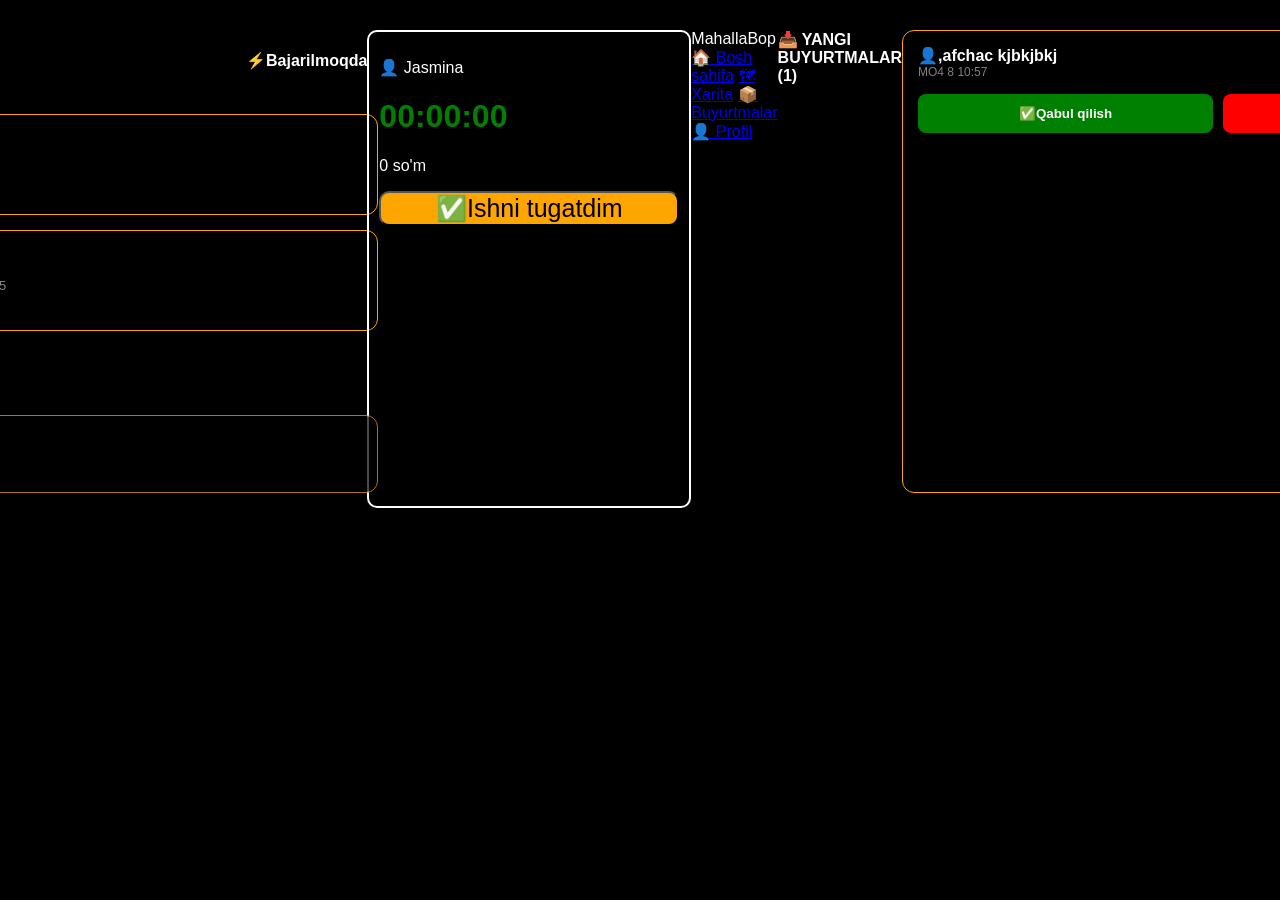
==== BuyurtmaPage.html @ 00541516 "Merge pull request #10 from Dilshod966/charos header ishlandi" ====
<!DOCTYPE html>
<html lang="uz">
<head>
    <meta charset="UTF-8">
    <meta name="viewport" content="width=device-width, initial-scale=1.0">
    <title>Buyurtmalar Sahifasi</title>
    <style>
        /* Umumiy fon va shrift sozlamalari */
        body {
            background-color: #0d0d0d; /* To'q qora fon */
            color: #ffffff;
            font-family: 'Segoe UI', Tahoma, Geneva, Verdana, sans-serif;
            margin: 0;
            padding: 20px;
            display: flex;
            justify-content: center;
        }

        .container {
            width: 150%;
            max-width: 500px;
        }

        /* Bo'lim sarlavhalari stili */
        .status-title {
            font-size: 12px;
            letter-spacing: 2px;
            margin-bottom: 20px;
            margin-top: 50px;
            display: flex;
            align-items: center;
        }

        .success { color: #2ecc71; } /* Yashil rang */
        .danger { color: #e74c3c; }  /* Qizil rang */

        /* Kartochka dizayni */
        .card {
            background-color: #1a1a1a; /* Kartochka foni */
            border-radius: 12px;
            padding: 15px;
            margin-bottom: 15px;
            border: 1px solid #262626;
            transition: 0.3s;
        }

        .card:hover {
            border-color: #333;
        }

        /* Foydalanuvchi qismi */
        .user-header {
            display: flex;
            align-items: center;
            gap: 10px;
            margin-bottom: 10px;
        }

        .user-icon {
            color: #a29bfe;
            font-size: 18px;
        }

        .user-name {
            font-weight: 500;
            font-size: 15px;
            color: #e0e0e0;
        }

        /* Detallar qismi (vaqt, narx, reyting) */
        .details {
            display: flex;
            gap: 20px;
            font-size: 13px;
            color: #888;
            margin-left: 28px;
            margin-bottom: 8px;
        }

        .details span {
            display: flex;
            align-items: center;
            gap: 5px;
        }

        /* Pastki qism */
        .footer-info {
            font-size: 12px;
            color: #666;
            margin-left: 28px;
            display: flex;
            align-items: center;
            gap: 5px;
        }

        /* Rad etilgan kartochka uchun maxsus xira holat */
        .rejected-card {
            opacity: 0.7;
        }
    </style>
</head>
<body>

<div class="container">
    
    <div class="status-title success">
        <span style="margin-right: 8px;">■</span> BAJARILGAN ISHLAR
    </div>

    <div class="card">
        <div class="user-header">
            <span class="user-icon">👤</span>
            <span class="user-name">Kamronbek Jumanazarov</span>
        </div>
        <div class="details">
            <span>⏱ --</span>
            <span>🔥 101 so'm</span>
            <span>⭐ 5/5</span>
        </div>
        <div class="footer-info">🗂 Post qo'shilgan</div>
    </div>

    <div class="card">
        <div class="user-header">
            <span class="user-icon">👤</span>
            <span class="user-name">Guli Bahodirov</span>
        </div>
        <div class="details">
            <span>⏱ 1 daqiqa</span>
            <span>🔥 395 so'm</span>
            <span>⭐ 4/5</span>
        </div>
        <div class="footer-info">🗂 Post qo'shilgan</div>
    </div>

    <div class="status-title danger">
        <span style="margin-right: 8px;">✖</span> RAD ETILGAN
    </div>

    <div class="card rejected-card">
        <div class="user-header">
            <span class="user-icon">👤</span>
            <span class="user-name">Kamronbek Jumanazarov</span>
        </div>
        <div class="footer-info" style="color: #444;">M64 7</div>
    </div>

</div>

</body>         
</html>
<html lang="en">

<head>
    <meta charset="UTF-8">
    <meta name="viewport" content="width=device-width, initial-scale=1.0">
    <title>BuyurtmaPage</title>
    <link rel="stylesheet" href="./buyurtma.css">
</head>
<body>

    <h4>⚡Bajarilmoqda</h4>
     <div class="box">
    <p id="user"> 👤 Jasmina </p>

    <h1 id="Timer" style="color: green;">00:00:00</h1>

    <p id="money">0 so'm</p>
     <div style="text-align: center">
    <button style="background-color: orange; font-size: 25px; width: 300px; border-radius: 10px;">✅Ishni tugatdim</button>
    </div>
    </div>
</body>
    <link rel="stylesheet" href="./buyurtmapage.css">
</head>

<body>
  <header>
  <div class="logo">MahallaBop</div>

  <nav>
    <a href="./HomePage.html">🏠 Bosh sahifa</a>
    <a href="#">🗺 Xarita</a>
    <a href="./BuyurtmaPage.html">📦 Buyurtmalar</a>
    <a href="./ProfilePage.html" class="profil">👤 Profil</a>
  </nav>
</header>

    <div class="title">📥 YANGI BUYURTMALAR (1)</div>

<div class="card">
  <div class="user">👤,afchac kjbkjbkj</div>
  <div class="time">MO4 8 10:57</div>

  <div class="buttons">
    <button class="button accept">✅Qabul qilish</button>
    <button class="button reject">❌Rad etish</button>
  </div>
</div>
    
</body>

</html>
---- buyurtma.css ----
body {
        background-color: black;
        color: gray;
    }
    .box {
        background-color: black-;
        padding: 10px;
        border-radius: 10px;
        width: 1500px;
        border: 2px solid ;
        
    }
---- buyurtmapage.css ----
body {
    background: black;
    font-family: Arial, sans-serif;
    color: white;
    padding: 30px;
  }

  .title {
    font-weight: bold;
    margin-bottom: 15px;
  }

  .card {
    border: 1px solid orange;
    border-radius: 12px;
    padding: 15px;
    background: black;
    width: 600px;
  }

  .user {
    font-weight: bold;
  }

  .time {
    font-size: 12px;
    color: grey;
    margin-bottom: 15px;
  }

  .buttons {
    display: flex;
    gap: 10px;
  }

  .button {
    width: 600px;
    padding: 12px;
    border: none;
    border-radius: 8px;
    font-weight: bold;
    cursor: pointer;
  }

  .accept {
    background: green;
    color: white;
  }

  .reject {
    background: red;
    color: white;
  }
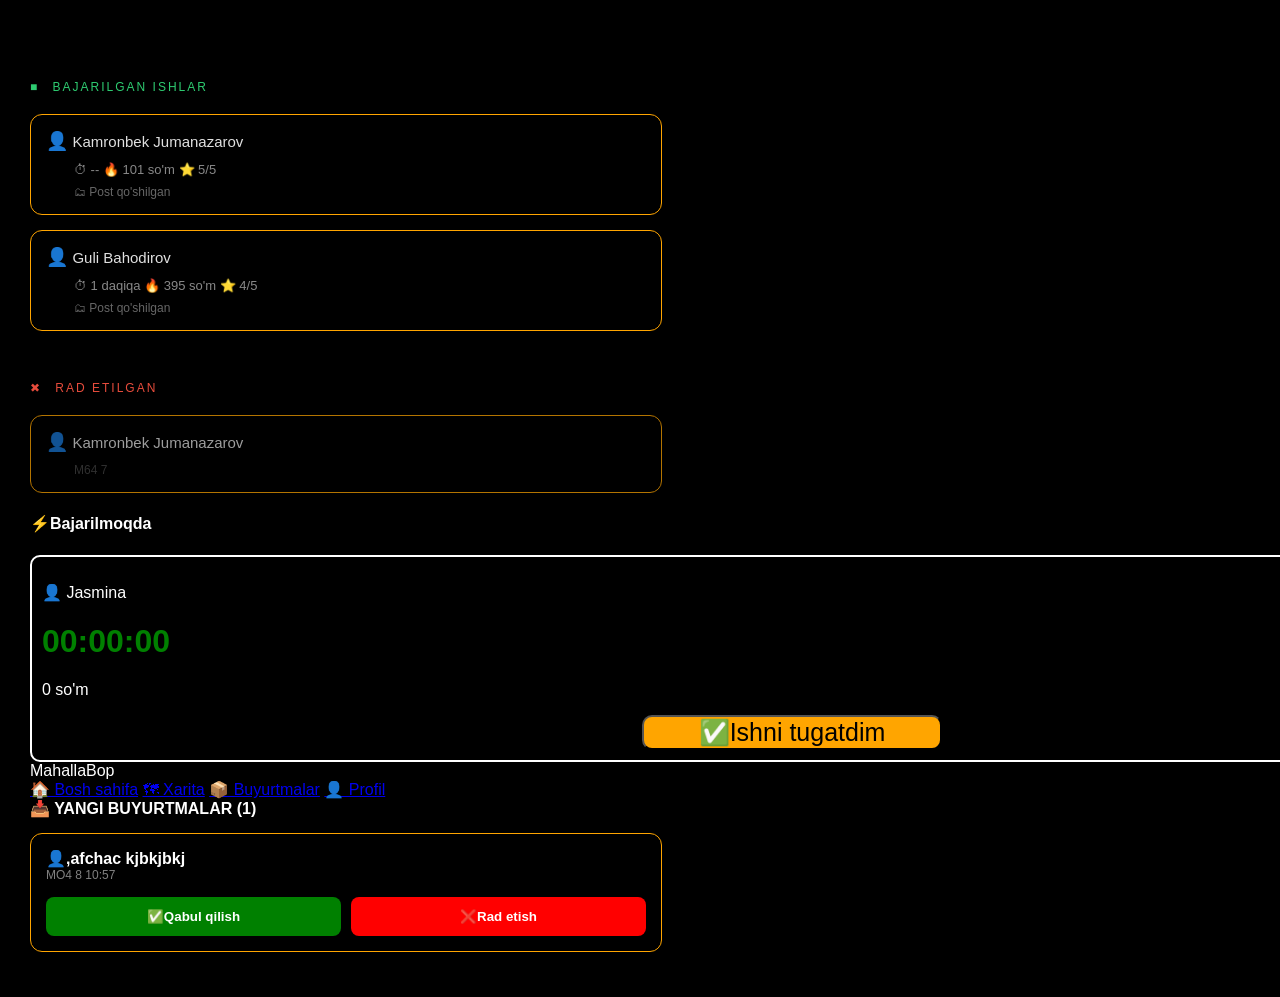
==== commit e10b3a8b: "Buyutma Pageni yakunladik" ====
--- a/BuyurtmaPage.html
+++ b/BuyurtmaPage.html
@@ -12,7 +12,7 @@
             font-family: 'Segoe UI', Tahoma, Geneva, Verdana, sans-serif;
             margin: 0;
             padding: 20px;
-            display: flex;
+           flex-direction: column;
             justify-content: center;
         }
 
@@ -27,7 +27,7 @@
             letter-spacing: 2px;
             margin-bottom: 20px;
             margin-top: 50px;
-            display: flex;
+            flex-direction: column;
             align-items: center;
         }
 
@@ -50,7 +50,7 @@
 
         /* Foydalanuvchi qismi */
         .user-header {
-            display: flex;
+            flex-direction: column;
             align-items: center;
             gap: 10px;
             margin-bottom: 10px;
@@ -69,7 +69,7 @@
 
         /* Detallar qismi (vaqt, narx, reyting) */
         .details {
-            display: flex;
+            flex-direction: column;
             gap: 20px;
             font-size: 13px;
             color: #888;
@@ -78,7 +78,7 @@
         }
 
         .details span {
-            display: flex;
+            flex-direction: column;
             align-items: center;
             gap: 5px;
         }
@@ -88,7 +88,7 @@
             font-size: 12px;
             color: #666;
             margin-left: 28px;
-            display: flex;
+            flex-direction: column;
             align-items: center;
             gap: 5px;
         }
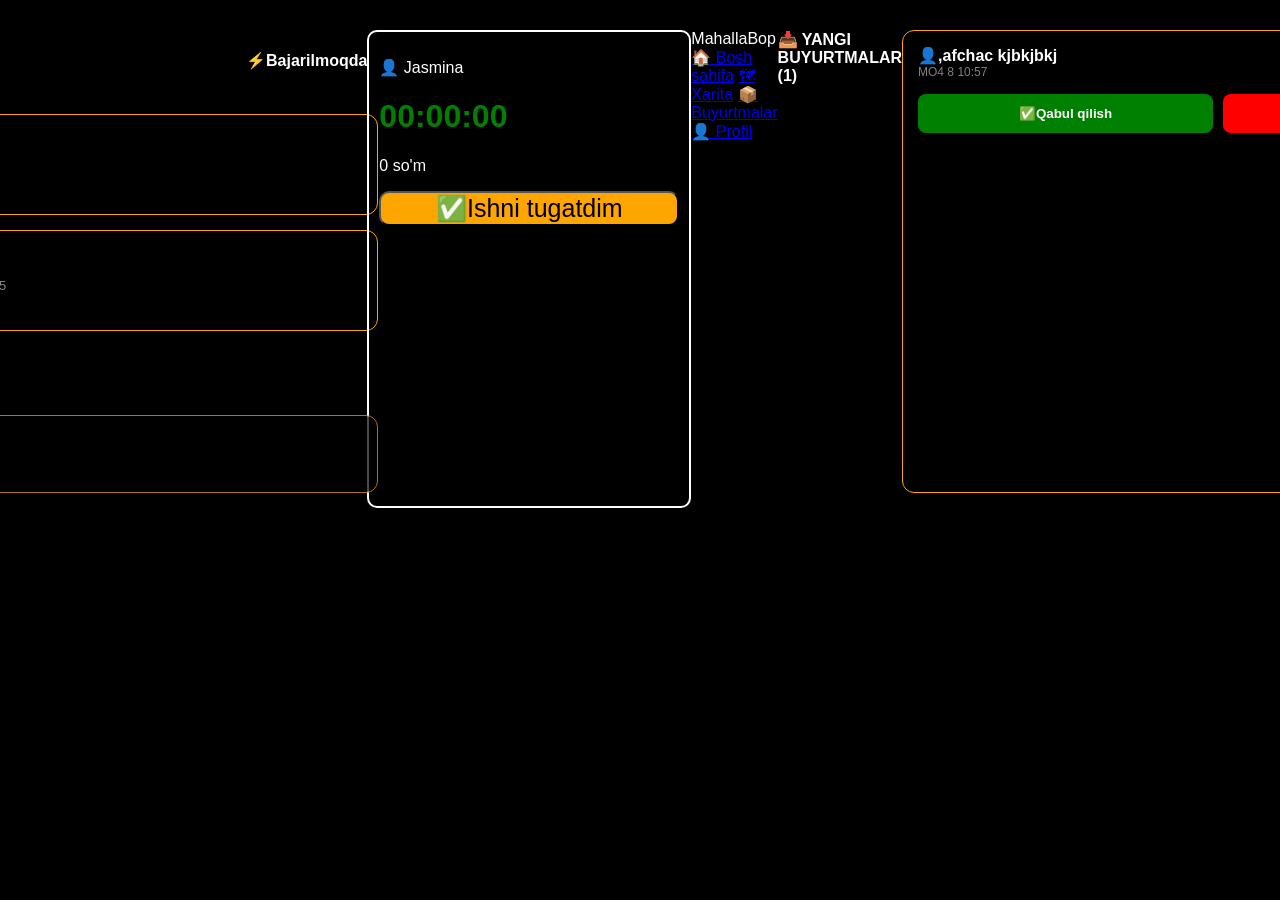
==== commit a180c4c6: "Kirish qismi" ====
--- a/BuyurtmaPage.html
+++ b/BuyurtmaPage.html
@@ -12,7 +12,7 @@
             font-family: 'Segoe UI', Tahoma, Geneva, Verdana, sans-serif;
             margin: 0;
             padding: 20px;
-           flex-direction: column;
+            display: flex;
             justify-content: center;
         }
 
@@ -27,7 +27,7 @@
             letter-spacing: 2px;
             margin-bottom: 20px;
             margin-top: 50px;
-            flex-direction: column;
+            display: flex;
             align-items: center;
         }
 
@@ -50,7 +50,7 @@
 
         /* Foydalanuvchi qismi */
         .user-header {
-            flex-direction: column;
+            display: flex;
             align-items: center;
             gap: 10px;
             margin-bottom: 10px;
@@ -69,7 +69,7 @@
 
         /* Detallar qismi (vaqt, narx, reyting) */
         .details {
-            flex-direction: column;
+            display: flex;
             gap: 20px;
             font-size: 13px;
             color: #888;
@@ -78,7 +78,7 @@
         }
 
         .details span {
-            flex-direction: column;
+            display: flex;
             align-items: center;
             gap: 5px;
         }
@@ -88,7 +88,7 @@
             font-size: 12px;
             color: #666;
             margin-left: 28px;
-            flex-direction: column;
+            display: flex;
             align-items: center;
             gap: 5px;
         }
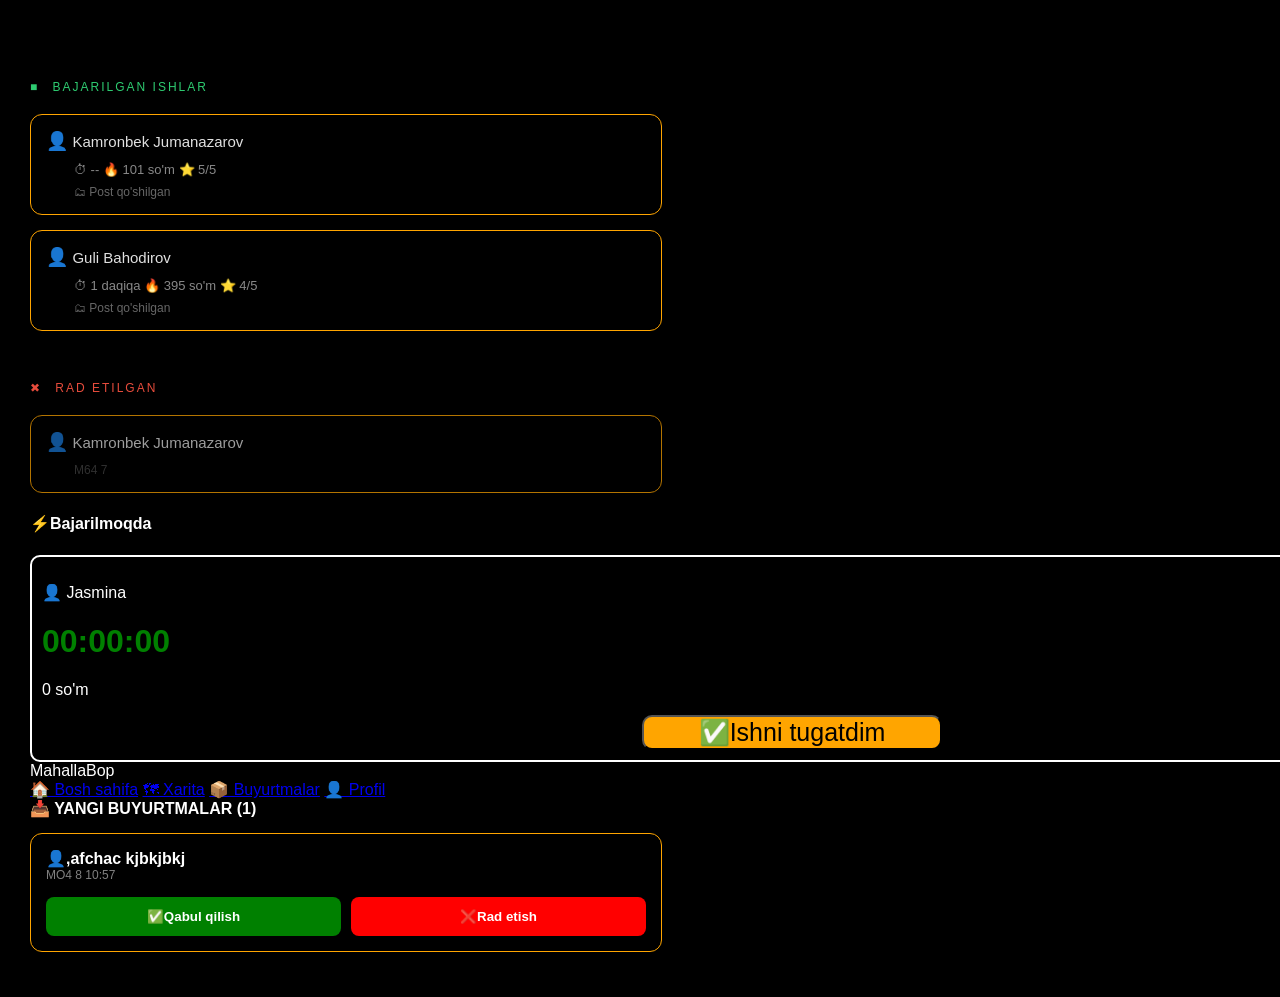
==== commit 75e16f86: "Merge pull request #13 from Dilshod966/Dilnavoz Buyutma Pageni yakunladik" ====
--- a/BuyurtmaPage.html
+++ b/BuyurtmaPage.html
@@ -12,7 +12,7 @@
             font-family: 'Segoe UI', Tahoma, Geneva, Verdana, sans-serif;
             margin: 0;
             padding: 20px;
-            display: flex;
+           flex-direction: column;
             justify-content: center;
         }
 
@@ -27,7 +27,7 @@
             letter-spacing: 2px;
             margin-bottom: 20px;
             margin-top: 50px;
-            display: flex;
+            flex-direction: column;
             align-items: center;
         }
 
@@ -50,7 +50,7 @@
 
         /* Foydalanuvchi qismi */
         .user-header {
-            display: flex;
+            flex-direction: column;
             align-items: center;
             gap: 10px;
             margin-bottom: 10px;
@@ -69,7 +69,7 @@
 
         /* Detallar qismi (vaqt, narx, reyting) */
         .details {
-            display: flex;
+            flex-direction: column;
             gap: 20px;
             font-size: 13px;
             color: #888;
@@ -78,7 +78,7 @@
         }
 
         .details span {
-            display: flex;
+            flex-direction: column;
             align-items: center;
             gap: 5px;
         }
@@ -88,7 +88,7 @@
             font-size: 12px;
             color: #666;
             margin-left: 28px;
-            display: flex;
+            flex-direction: column;
             align-items: center;
             gap: 5px;
         }
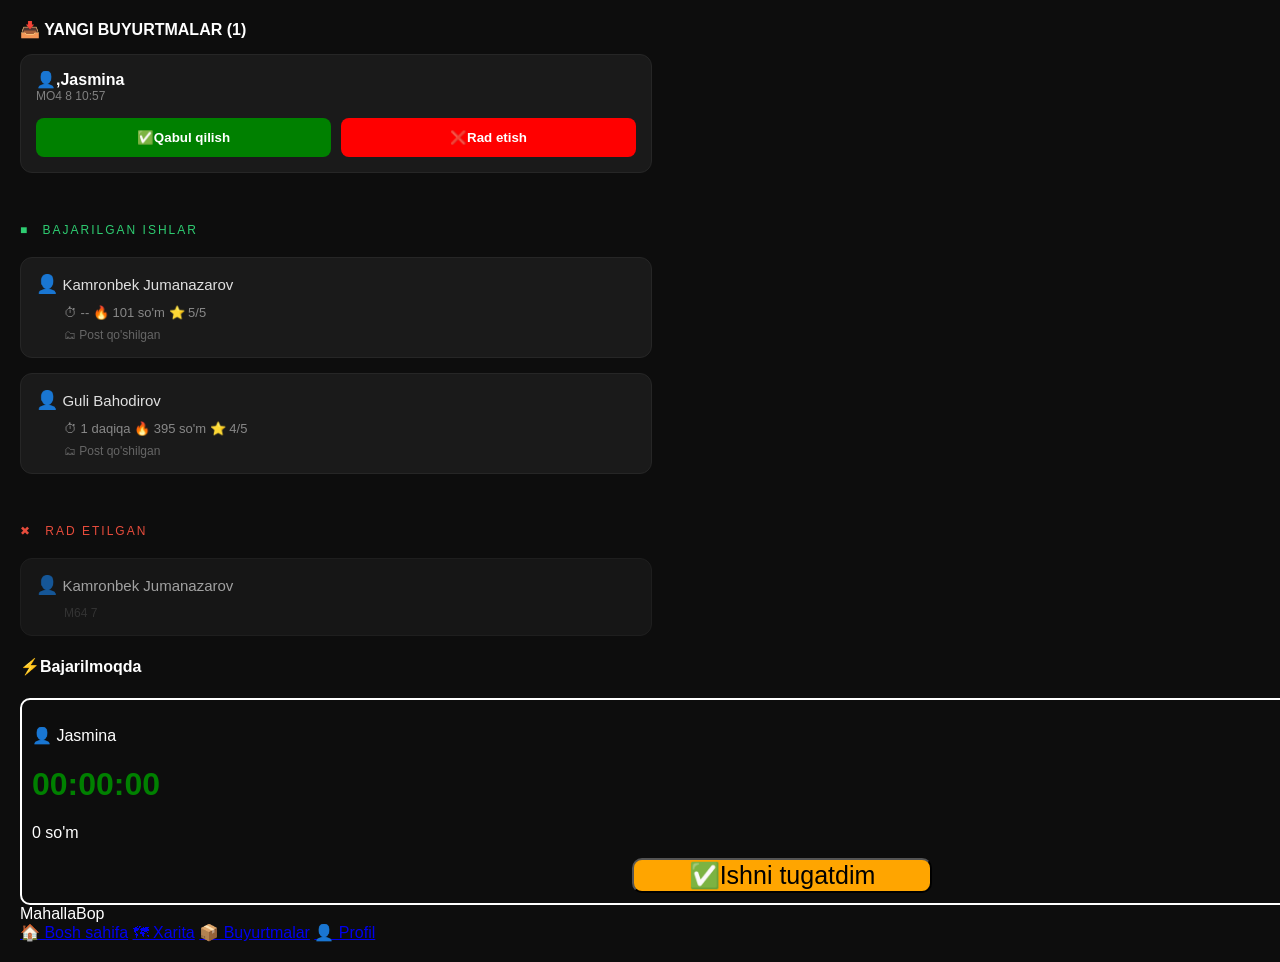
==== commit 4cf4968b: "Men BuyurtmaPage ni ishladim" ====
--- a/BuyurtmaPage.html
+++ b/BuyurtmaPage.html
@@ -1,203 +1,107 @@
 <!DOCTYPE html>
 <html lang="uz">
+
 <head>
     <meta charset="UTF-8">
     <meta name="viewport" content="width=device-width, initial-scale=1.0">
     <title>Buyurtmalar Sahifasi</title>
-    <style>
-        /* Umumiy fon va shrift sozlamalari */
-        body {
-            background-color: #0d0d0d; /* To'q qora fon */
-            color: #ffffff;
-            font-family: 'Segoe UI', Tahoma, Geneva, Verdana, sans-serif;
-            margin: 0;
-            padding: 20px;
-           flex-direction: column;
-            justify-content: center;
-        }
-
-        .container {
-            width: 150%;
-            max-width: 500px;
-        }
-
-        /* Bo'lim sarlavhalari stili */
-        .status-title {
-            font-size: 12px;
-            letter-spacing: 2px;
-            margin-bottom: 20px;
-            margin-top: 50px;
-            flex-direction: column;
-            align-items: center;
-        }
-
-        .success { color: #2ecc71; } /* Yashil rang */
-        .danger { color: #e74c3c; }  /* Qizil rang */
-
-        /* Kartochka dizayni */
-        .card {
-            background-color: #1a1a1a; /* Kartochka foni */
-            border-radius: 12px;
-            padding: 15px;
-            margin-bottom: 15px;
-            border: 1px solid #262626;
-            transition: 0.3s;
-        }
-
-        .card:hover {
-            border-color: #333;
-        }
-
-        /* Foydalanuvchi qismi */
-        .user-header {
-            flex-direction: column;
-            align-items: center;
-            gap: 10px;
-            margin-bottom: 10px;
-        }
-
-        .user-icon {
-            color: #a29bfe;
-            font-size: 18px;
-        }
-
-        .user-name {
-            font-weight: 500;
-            font-size: 15px;
-            color: #e0e0e0;
-        }
-
-        /* Detallar qismi (vaqt, narx, reyting) */
-        .details {
-            flex-direction: column;
-            gap: 20px;
-            font-size: 13px;
-            color: #888;
-            margin-left: 28px;
-            margin-bottom: 8px;
-        }
-
-        .details span {
-            flex-direction: column;
-            align-items: center;
-            gap: 5px;
-        }
-
-        /* Pastki qism */
-        .footer-info {
-            font-size: 12px;
-            color: #666;
-            margin-left: 28px;
-            flex-direction: column;
-            align-items: center;
-            gap: 5px;
-        }
-
-        /* Rad etilgan kartochka uchun maxsus xira holat */
-        .rejected-card {
-            opacity: 0.7;
-        }
-    </style>
-</head>
-<body>
-
-<div class="container">
-    
-    <div class="status-title success">
-        <span style="margin-right: 8px;">■</span> BAJARILGAN ISHLAR
-    </div>
-
-    <div class="card">
-        <div class="user-header">
-            <span class="user-icon">👤</span>
-            <span class="user-name">Kamronbek Jumanazarov</span>
-        </div>
-        <div class="details">
-            <span>⏱ --</span>
-            <span>🔥 101 so'm</span>
-            <span>⭐ 5/5</span>
-        </div>
-        <div class="footer-info">🗂 Post qo'shilgan</div>
-    </div>
-
-    <div class="card">
-        <div class="user-header">
-            <span class="user-icon">👤</span>
-            <span class="user-name">Guli Bahodirov</span>
-        </div>
-        <div class="details">
-            <span>⏱ 1 daqiqa</span>
-            <span>🔥 395 so'm</span>
-            <span>⭐ 4/5</span>
-        </div>
-        <div class="footer-info">🗂 Post qo'shilgan</div>
-    </div>
-
-    <div class="status-title danger">
-        <span style="margin-right: 8px;">✖</span> RAD ETILGAN
-    </div>
-
-    <div class="card rejected-card">
-        <div class="user-header">
-            <span class="user-icon">👤</span>
-            <span class="user-name">Kamronbek Jumanazarov</span>
-        </div>
-        <div class="footer-info" style="color: #444;">M64 7</div>
-    </div>
-
-</div>
-
-</body>         
-</html>
-<html lang="en">
-
-<head>
-    <meta charset="UTF-8">
-    <meta name="viewport" content="width=device-width, initial-scale=1.0">
-    <title>BuyurtmaPage</title>
-    <link rel="stylesheet" href="./buyurtma.css">
-</head>
-<body>
-
-    <h4>⚡Bajarilmoqda</h4>
-     <div class="box">
-    <p id="user"> 👤 Jasmina </p>
-
-    <h1 id="Timer" style="color: green;">00:00:00</h1>
-
-    <p id="money">0 so'm</p>
-     <div style="text-align: center">
-    <button style="background-color: orange; font-size: 25px; width: 300px; border-radius: 10px;">✅Ishni tugatdim</button>
-    </div>
-    </div>
-</body>
     <link rel="stylesheet" href="./buyurtmapage.css">
 </head>
 
 <body>
-  <header>
-  <div class="logo">MahallaBop</div>
-
-  <nav>
-    <a href="./HomePage.html">🏠 Bosh sahifa</a>
-    <a href="#">🗺 Xarita</a>
-    <a href="./BuyurtmaPage.html">📦 Buyurtmalar</a>
-    <a href="./ProfilePage.html" class="profil">👤 Profil</a>
-  </nav>
-</header>
-
     <div class="title">📥 YANGI BUYURTMALAR (1)</div>
 
-<div class="card">
-  <div class="user">👤,afchac kjbkjbkj</div>
-  <div class="time">MO4 8 10:57</div>
+    <div class="card">
+        <div class="user">👤,Jasmina</div>
+        <div class="time">MO4 8 10:57</div>
 
-  <div class="buttons">
-    <button class="button accept">✅Qabul qilish</button>
-    <button class="button reject">❌Rad etish</button>
-  </div>
-</div>
-    
+        <div class="buttons">
+            <button class="button accept">✅Qabul qilish</button>
+            <button class="button reject">❌Rad etish</button>
+        </div>
+    </div>
+    <div class="container">
+
+        <div class="status-title success">
+            <span style="margin-right: 8px;">■</span> BAJARILGAN ISHLAR
+        </div>
+
+        <div class="card">
+            <div class="user-header">
+                <span class="user-icon">👤</span>
+                <span class="user-name">Kamronbek Jumanazarov</span>
+            </div>
+            <div class="details">
+                <span>⏱ --</span>
+                <span>🔥 101 so'm</span>
+                <span>⭐ 5/5</span>
+            </div>
+            <div class="footer-info">🗂 Post qo'shilgan</div>
+        </div>
+
+        <div class="card">
+            <div class="user-header">
+                <span class="user-icon">👤</span>
+                <span class="user-name">Guli Bahodirov</span>
+            </div>
+            <div class="details">
+                <span>⏱ 1 daqiqa</span>
+                <span>🔥 395 so'm</span>
+                <span>⭐ 4/5</span>
+            </div>
+            <div class="footer-info">🗂 Post qo'shilgan</div>
+        </div>
+
+        <div class="status-title danger">
+            <span style="margin-right: 8px;">✖</span> RAD ETILGAN
+        </div>
+
+        <div class="card rejected-card">
+            <div class="user-header">
+                <span class="user-icon">👤</span>
+                <span class="user-name">Kamronbek Jumanazarov</span>
+            </div>
+            <div class="footer-info" style="color: #444;">M64 7</div>
+        </div>
+
+    </div>
+
 </body>
 
 </html>
+
+<body>
+
+    <h4>⚡Bajarilmoqda</h4>
+    <div class="box">
+        <p id="user"> 👤 Jasmina </p>
+
+        <h1 id="Timer" style="color: green;">00:00:00</h1>
+
+        <p id="money">0 so'm</p>
+        <div style="text-align: center">
+            <button style="background-color: orange; font-size: 25px; width: 300px; border-radius: 10px;">✅Ishni
+                tugatdim</button>
+        </div>
+    </div>
+</body>
+<link rel="stylesheet" href="./buyurtmapage.css">
+</head>
+
+<body>
+    <header>
+        <div class="logo">MahallaBop</div>
+
+        <nav>
+            <a href="./HomePage.html">🏠 Bosh sahifa</a>
+            <a href="#">🗺 Xarita</a>
+            <a href="./BuyurtmaPage.html">📦 Buyurtmalar</a>
+            <a href="./ProfilePage.html" class="profil">👤 Profil</a>
+        </nav>
+    </header>
+
+
+
+</body>
+
+</html>
--- a/buyurtmapage.css
+++ b/buyurtmapage.css
@@ -1,53 +1,170 @@
 body {
-    background: black;
-    font-family: Arial, sans-serif;
-    color: white;
-    padding: 30px;
-  }
+  background: black;
+  font-family: Arial, sans-serif;
+  color: white;
+  padding: 30px;
+}
 
-  .title {
-    font-weight: bold;
-    margin-bottom: 15px;
-  }
+.title {
+  font-weight: bold;
+  margin-bottom: 15px;
+}
 
-  .card {
-    border: 1px solid orange;
-    border-radius: 12px;
-    padding: 15px;
-    background: black;
-    width: 600px;
-  }
+.card {
+  border: 1px solid orange;
+  border-radius: 12px;
+  padding: 15px;
+  background: rgb(34, 33, 33);
+  width: 600px;
+}
 
-  .user {
-    font-weight: bold;
-  }
+.user {
+  font-weight: bold;
+}
 
-  .time {
-    font-size: 12px;
-    color: grey;
-    margin-bottom: 15px;
-  }
+.time {
+  font-size: 12px;
+  color: grey;
+  margin-bottom: 15px;
+}
 
-  .buttons {
-    display: flex;
-    gap: 10px;
-  }
+.buttons {
+  display: flex;
+  gap: 10px;
+}
 
-  .button {
-    width: 600px;
-    padding: 12px;
-    border: none;
-    border-radius: 8px;
-    font-weight: bold;
-    cursor: pointer;
-  }
+.button {
+  width: 600px;
+  padding: 12px;
+  border: none;
+  border-radius: 8px;
+  font-weight: bold;
+  cursor: pointer;
+}
 
-  .accept {
-    background: green;
-    color: white;
-  }
+.accept {
+  background: green;
+  color: white;
+}
 
-  .reject {
-    background: red;
-    color: white;
-  }+.reject {
+  background: red;
+  color: white;
+}
+
+body {
+  background-color: black;
+  color: gray;
+}
+
+.box {
+  background-color: black-;
+  padding: 10px;
+  border-radius: 10px;
+  width: 1500px;
+  border: 2px solid;
+
+}
+
+/* Umumiy fon va shrift sozlamalari */
+body {
+  background-color: #0d0d0d;
+  /* To'q qora fon */
+  color: #ffffff;
+  font-family: 'Segoe UI', Tahoma, Geneva, Verdana, sans-serif;
+  margin: 0;
+  padding: 20px;
+  flex-direction: column;
+  align-items: center;
+}
+
+.container {
+  width: 150%;
+  max-width: 500px;
+}
+
+/* Bo'lim sarlavhalari stili */
+.status-title {
+  font-size: 12px;
+  letter-spacing: 2px;
+  margin-bottom: 20px;
+  margin-top: 50px;
+  flex-direction: column;
+  align-items: center;
+}
+
+.success {
+  color: #2ecc71;
+}
+
+/* Yashil rang */
+.danger {
+  color: #e74c3c;
+}
+
+/* Qizil rang */
+
+/* Kartochka dizayni */
+.card {
+  background-color: #1a1a1a;
+  /* Kartochka foni */
+  border-radius: 12px;
+  padding: 15px;
+  margin-bottom: 15px;
+  border: 1px solid #262626;
+  transition: 0.3s;
+}
+
+.card:hover {
+  border-color: #333;
+}
+
+/* Foydalanuvchi qismi */
+.user-header {
+  flex-direction: column;
+  align-items: center;
+  gap: 10px;
+  margin-bottom: 10px;
+}
+
+.user-icon {
+  color: #a29bfe;
+  font-size: 18px;
+}
+
+.user-name {
+  font-weight: 500;
+  font-size: 15px;
+  color: #e0e0e0;
+}
+
+/* Detallar qismi (vaqt, narx, reyting) */
+.details {
+  flex-direction: column;
+  gap: 20px;
+  font-size: 13px;
+  color: #888;
+  margin-left: 28px;
+  margin-bottom: 8px;
+}
+
+.details span {
+  flex-direction: column;
+  align-items: center;
+  gap: 5px;
+}
+
+/* Pastki qism */
+.footer-info {
+  font-size: 12px;
+  color: #666;
+  margin-left: 28px;
+  flex-direction: column;
+  align-items: center;
+  gap: 5px;
+}
+
+/* Rad etilgan kartochka uchun maxsus xira holat */
+.rejected-card {
+  opacity: 0.7;
+}
--- a/buyurtmapage.css
+++ b/buyurtmapage.css
@@ -1,53 +1,170 @@
 body {
-    background: black;
-    font-family: Arial, sans-serif;
-    color: white;
-    padding: 30px;
-  }
+  background: black;
+  font-family: Arial, sans-serif;
+  color: white;
+  padding: 30px;
+}
 
-  .title {
-    font-weight: bold;
-    margin-bottom: 15px;
-  }
+.title {
+  font-weight: bold;
+  margin-bottom: 15px;
+}
 
-  .card {
-    border: 1px solid orange;
-    border-radius: 12px;
-    padding: 15px;
-    background: black;
-    width: 600px;
-  }
+.card {
+  border: 1px solid orange;
+  border-radius: 12px;
+  padding: 15px;
+  background: rgb(34, 33, 33);
+  width: 600px;
+}
 
-  .user {
-    font-weight: bold;
-  }
+.user {
+  font-weight: bold;
+}
 
-  .time {
-    font-size: 12px;
-    color: grey;
-    margin-bottom: 15px;
-  }
+.time {
+  font-size: 12px;
+  color: grey;
+  margin-bottom: 15px;
+}
 
-  .buttons {
-    display: flex;
-    gap: 10px;
-  }
+.buttons {
+  display: flex;
+  gap: 10px;
+}
 
-  .button {
-    width: 600px;
-    padding: 12px;
-    border: none;
-    border-radius: 8px;
-    font-weight: bold;
-    cursor: pointer;
-  }
+.button {
+  width: 600px;
+  padding: 12px;
+  border: none;
+  border-radius: 8px;
+  font-weight: bold;
+  cursor: pointer;
+}
 
-  .accept {
-    background: green;
-    color: white;
-  }
+.accept {
+  background: green;
+  color: white;
+}
 
-  .reject {
-    background: red;
-    color: white;
-  }+.reject {
+  background: red;
+  color: white;
+}
+
+body {
+  background-color: black;
+  color: gray;
+}
+
+.box {
+  background-color: black-;
+  padding: 10px;
+  border-radius: 10px;
+  width: 1500px;
+  border: 2px solid;
+
+}
+
+/* Umumiy fon va shrift sozlamalari */
+body {
+  background-color: #0d0d0d;
+  /* To'q qora fon */
+  color: #ffffff;
+  font-family: 'Segoe UI', Tahoma, Geneva, Verdana, sans-serif;
+  margin: 0;
+  padding: 20px;
+  flex-direction: column;
+  align-items: center;
+}
+
+.container {
+  width: 150%;
+  max-width: 500px;
+}
+
+/* Bo'lim sarlavhalari stili */
+.status-title {
+  font-size: 12px;
+  letter-spacing: 2px;
+  margin-bottom: 20px;
+  margin-top: 50px;
+  flex-direction: column;
+  align-items: center;
+}
+
+.success {
+  color: #2ecc71;
+}
+
+/* Yashil rang */
+.danger {
+  color: #e74c3c;
+}
+
+/* Qizil rang */
+
+/* Kartochka dizayni */
+.card {
+  background-color: #1a1a1a;
+  /* Kartochka foni */
+  border-radius: 12px;
+  padding: 15px;
+  margin-bottom: 15px;
+  border: 1px solid #262626;
+  transition: 0.3s;
+}
+
+.card:hover {
+  border-color: #333;
+}
+
+/* Foydalanuvchi qismi */
+.user-header {
+  flex-direction: column;
+  align-items: center;
+  gap: 10px;
+  margin-bottom: 10px;
+}
+
+.user-icon {
+  color: #a29bfe;
+  font-size: 18px;
+}
+
+.user-name {
+  font-weight: 500;
+  font-size: 15px;
+  color: #e0e0e0;
+}
+
+/* Detallar qismi (vaqt, narx, reyting) */
+.details {
+  flex-direction: column;
+  gap: 20px;
+  font-size: 13px;
+  color: #888;
+  margin-left: 28px;
+  margin-bottom: 8px;
+}
+
+.details span {
+  flex-direction: column;
+  align-items: center;
+  gap: 5px;
+}
+
+/* Pastki qism */
+.footer-info {
+  font-size: 12px;
+  color: #666;
+  margin-left: 28px;
+  flex-direction: column;
+  align-items: center;
+  gap: 5px;
+}
+
+/* Rad etilgan kartochka uchun maxsus xira holat */
+.rejected-card {
+  opacity: 0.7;
+}
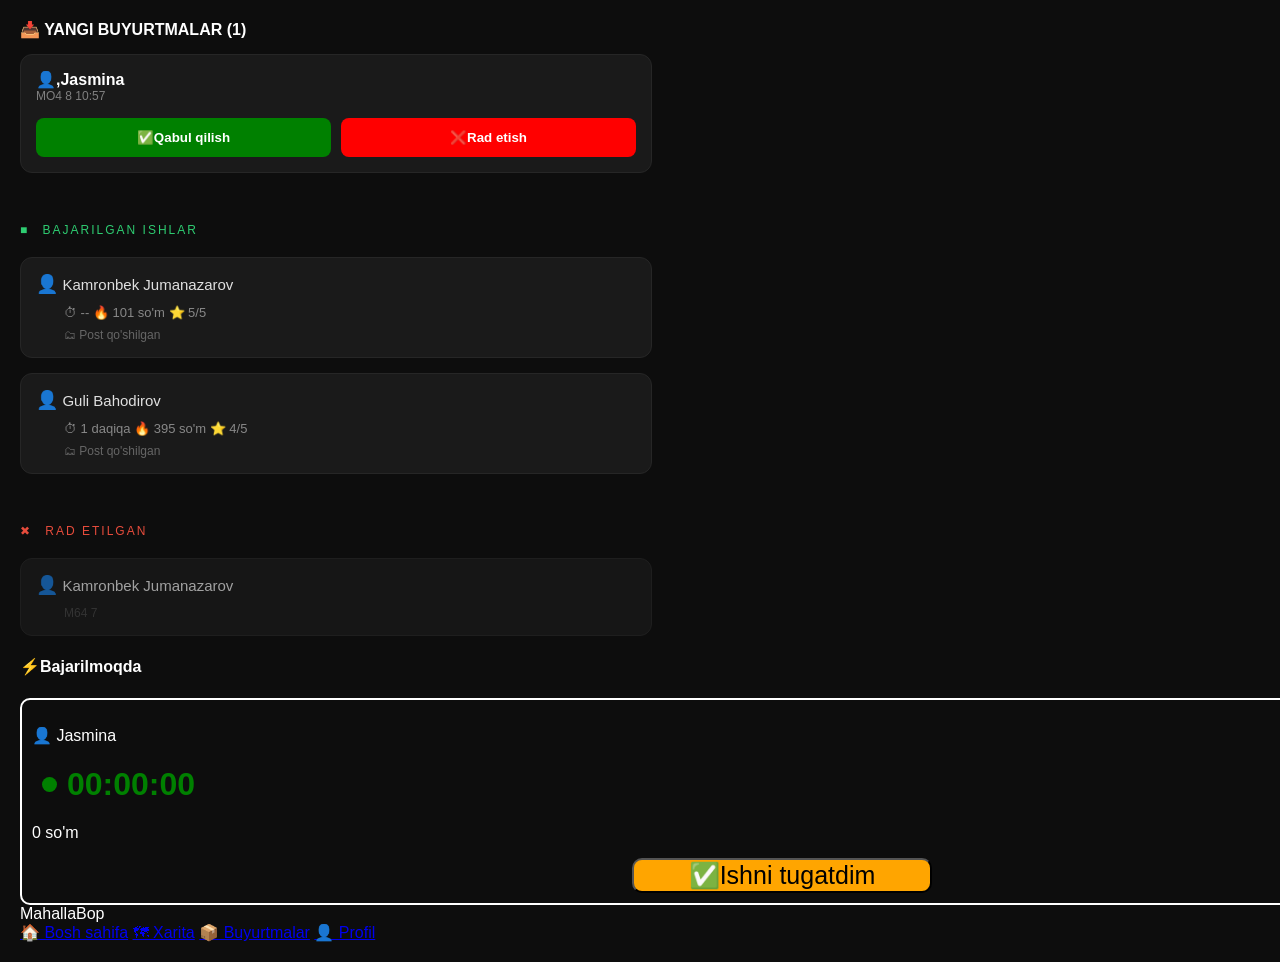
==== commit b14b2efd: "cholo2" ====
--- a/BuyurtmaPage.html
+++ b/BuyurtmaPage.html
@@ -76,7 +76,7 @@
     <div class="box">
         <p id="user"> 👤 Jasmina </p>
 
-        <h1 id="Timer" style="color: green;">00:00:00</h1>
+        <h1 id="Timer" style="color: green;"><span class="cricle"></span> 00:00:00</h1>
 
         <p id="money">0 so'm</p>
         <div style="text-align: center">
--- a/buyurtmapage.css
+++ b/buyurtmapage.css
@@ -63,7 +63,6 @@
   border-radius: 10px;
   width: 1500px;
   border: 2px solid;
-
 }
 
 /* Umumiy fon va shrift sozlamalari */
@@ -71,7 +70,7 @@
   background-color: #0d0d0d;
   /* To'q qora fon */
   color: #ffffff;
-  font-family: 'Segoe UI', Tahoma, Geneva, Verdana, sans-serif;
+  font-family: "Segoe UI", Tahoma, Geneva, Verdana, sans-serif;
   margin: 0;
   padding: 20px;
   flex-direction: column;
@@ -167,4 +166,34 @@
 /* Rad etilgan kartochka uchun maxsus xira holat */
 .rejected-card {
   opacity: 0.7;
-}+}
+
+.cricle {
+  display: inline-block;
+  background-color: green;
+  width: 15px;
+  height: 15px;
+  border-radius: 30px;
+  margin: 10px;
+  animation: qongiz 1s linear infinite;
+}
+
+#Timer {
+  display: flex;
+  align-items: center;
+}
+
+@keyframes qongiz {
+  0% {
+    transform: scale(0.8);
+    box-shadow: 0 0 1px 3px rgba(0, 128, 0, 0.643);
+  }
+  50% {
+    transform: scale(1.3);
+    box-shadow: 0 0 1px 5px rgba(0, 128, 0, 0.643);
+  }
+  100% {
+    transform: scale(0.8);
+    box-shadow: 0 0 1px 3px rgba(0, 128, 0, 0.643);
+  }
+}
--- a/buyurtmapage.css
+++ b/buyurtmapage.css
@@ -63,7 +63,6 @@
   border-radius: 10px;
   width: 1500px;
   border: 2px solid;
-
 }
 
 /* Umumiy fon va shrift sozlamalari */
@@ -71,7 +70,7 @@
   background-color: #0d0d0d;
   /* To'q qora fon */
   color: #ffffff;
-  font-family: 'Segoe UI', Tahoma, Geneva, Verdana, sans-serif;
+  font-family: "Segoe UI", Tahoma, Geneva, Verdana, sans-serif;
   margin: 0;
   padding: 20px;
   flex-direction: column;
@@ -167,4 +166,34 @@
 /* Rad etilgan kartochka uchun maxsus xira holat */
 .rejected-card {
   opacity: 0.7;
-}+}
+
+.cricle {
+  display: inline-block;
+  background-color: green;
+  width: 15px;
+  height: 15px;
+  border-radius: 30px;
+  margin: 10px;
+  animation: qongiz 1s linear infinite;
+}
+
+#Timer {
+  display: flex;
+  align-items: center;
+}
+
+@keyframes qongiz {
+  0% {
+    transform: scale(0.8);
+    box-shadow: 0 0 1px 3px rgba(0, 128, 0, 0.643);
+  }
+  50% {
+    transform: scale(1.3);
+    box-shadow: 0 0 1px 5px rgba(0, 128, 0, 0.643);
+  }
+  100% {
+    transform: scale(0.8);
+    box-shadow: 0 0 1px 3px rgba(0, 128, 0, 0.643);
+  }
+}
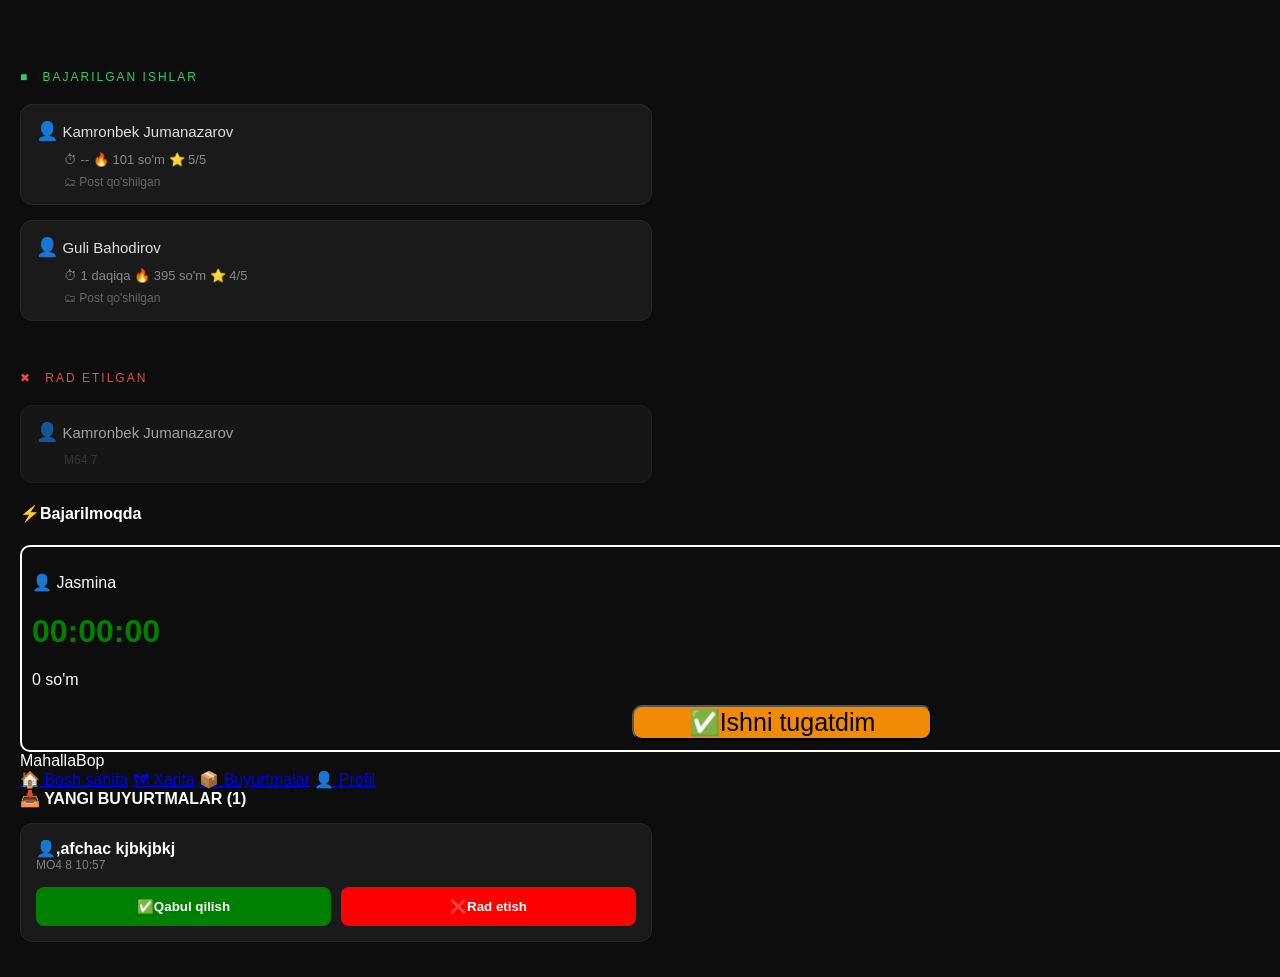
==== commit eb7a0e1c: "Dilya" ====
--- a/BuyurtmaPage.html
+++ b/BuyurtmaPage.html
@@ -1,107 +1,203 @@
 <!DOCTYPE html>
 <html lang="uz">
-
 <head>
     <meta charset="UTF-8">
     <meta name="viewport" content="width=device-width, initial-scale=1.0">
     <title>Buyurtmalar Sahifasi</title>
+    <style>
+        /* Umumiy fon va shrift sozlamalari */
+        body {
+            background-color: #0d0d0d; /* To'q qora fon */
+            color: #ffffff;
+            font-family: 'Segoe UI', Tahoma, Geneva, Verdana, sans-serif;
+            margin: 0;
+            padding: 20px;
+           flex-direction: column;
+            justify-content: center;
+        }
+
+        .container {
+            width: 150%;
+            max-width: 500px;
+        }
+
+        /* Bo'lim sarlavhalari stili */
+        .status-title {
+            font-size: 12px;
+            letter-spacing: 2px;
+            margin-bottom: 20px;
+            margin-top: 50px;
+            flex-direction: column;
+            align-items: center;
+        }
+
+        .success { color: #2ecc71; } /* Yashil rang */
+        .danger { color: #e74c3c; }  /* Qizil rang */
+
+        /* Kartochka dizayni */
+        .card {
+            background-color: #1a1a1a; /* Kartochka foni */
+            border-radius: 12px;
+            padding: 15px;
+            margin-bottom: 15px;
+            border: 1px solid #262626;
+            transition: 0.3s;
+        }
+
+        .card:hover {
+            border-color: #333;
+        }
+
+        /* Foydalanuvchi qismi */
+        .user-header {
+            flex-direction: column;
+            align-items: center;
+            gap: 10px;
+            margin-bottom: 10px;
+        }
+
+        .user-icon {
+            color: #a29bfe;
+            font-size: 18px;
+        }
+
+        .user-name {
+            font-weight: 500;
+            font-size: 15px;
+            color: #e0e0e0;
+        }
+
+        /* Detallar qismi (vaqt, narx, reyting) */
+        .details {
+            flex-direction: column;
+            gap: 20px;
+            font-size: 13px;
+            color: #888;
+            margin-left: 28px;
+            margin-bottom: 8px;
+        }
+
+        .details span {
+            flex-direction: column;
+            align-items: center;
+            gap: 5px;
+        }
+
+        /* Pastki qism */
+        .footer-info {
+            font-size: 12px;
+            color: #666;
+            margin-left: 28px;
+            flex-direction: column;
+            align-items: center;
+            gap: 5px;
+        }
+
+        /* Rad etilgan kartochka uchun maxsus xira holat */
+        .rejected-card {
+            opacity: 0.7;
+        }
+    </style>
+</head>
+<body>
+
+<div class="container">
+    
+    <div class="status-title success">
+        <span style="margin-right: 8px;">■</span> BAJARILGAN ISHLAR
+    </div>
+
+    <div class="card">
+        <div class="user-header">
+            <span class="user-icon">👤</span>
+            <span class="user-name">Kamronbek Jumanazarov</span>
+        </div>
+        <div class="details">
+            <span>⏱ --</span>
+            <span>🔥 101 so'm</span>
+            <span>⭐ 5/5</span>
+        </div>
+        <div class="footer-info">🗂 Post qo'shilgan</div>
+    </div>
+
+    <div class="card">
+        <div class="user-header">
+            <span class="user-icon">👤</span>
+            <span class="user-name">Guli Bahodirov</span>
+        </div>
+        <div class="details">
+            <span>⏱ 1 daqiqa</span>
+            <span>🔥 395 so'm</span>
+            <span>⭐ 4/5</span>
+        </div>
+        <div class="footer-info">🗂 Post qo'shilgan</div>
+    </div>
+
+    <div class="status-title danger">
+        <span style="margin-right: 8px;">✖</span> RAD ETILGAN
+    </div>
+
+    <div class="card rejected-card">
+        <div class="user-header">
+            <span class="user-icon">👤</span>
+            <span class="user-name">Kamronbek Jumanazarov</span>
+        </div>
+        <div class="footer-info" style="color: #444;">M64 7</div>
+    </div>
+
+</div>
+
+</body>         
+</html>
+<html lang="en">
+
+<head>
+    <meta charset="UTF-8">
+    <meta name="viewport" content="width=device-width, initial-scale=1.0">
+    <title>BuyurtmaPage</title>
+    <link rel="stylesheet" href="./buyurtma.css">
+</head>
+<body>
+
+    <h4>⚡Bajarilmoqda</h4>
+     <div class="box">
+    <p id="user"> 👤 Jasmina </p>
+
+    <h1 id="Timer" style="color: green;">00:00:00</h1>
+
+    <p id="money">0 so'm</p>
+     <div style="text-align: center">
+    <button style="background-color: rgb(241, 139, 6); font-size: 25px; width: 300px; border-radius: 10px;">✅Ishni tugatdim</button>
+    </div>
+    </div>
+</body>
     <link rel="stylesheet" href="./buyurtmapage.css">
 </head>
 
 <body>
+  <header>
+  <div class="logo">MahallaBop</div>
+
+  <nav>
+    <a href="./HomePage.html">🏠 Bosh sahifa</a>
+    <a href="#">🗺 Xarita</a>
+    <a href="./BuyurtmaPage.html">📦 Buyurtmalar</a>
+    <a href="./ProfilePage.html" class="profil">👤 Profil</a>
+  </nav>
+</header>
+
     <div class="title">📥 YANGI BUYURTMALAR (1)</div>
 
-    <div class="card">
-        <div class="user">👤,Jasmina</div>
-        <div class="time">MO4 8 10:57</div>
-
-        <div class="buttons">
-            <button class="button accept">✅Qabul qilish</button>
-            <button class="button reject">❌Rad etish</button>
-        </div>
-    </div>
-    <div class="container">
-
-        <div class="status-title success">
-            <span style="margin-right: 8px;">■</span> BAJARILGAN ISHLAR
-        </div>
-
-        <div class="card">
-            <div class="user-header">
-                <span class="user-icon">👤</span>
-                <span class="user-name">Kamronbek Jumanazarov</span>
-            </div>
-            <div class="details">
-                <span>⏱ --</span>
-                <span>🔥 101 so'm</span>
-                <span>⭐ 5/5</span>
-            </div>
-            <div class="footer-info">🗂 Post qo'shilgan</div>
-        </div>
-
-        <div class="card">
-            <div class="user-header">
-                <span class="user-icon">👤</span>
-                <span class="user-name">Guli Bahodirov</span>
-            </div>
-            <div class="details">
-                <span>⏱ 1 daqiqa</span>
-                <span>🔥 395 so'm</span>
-                <span>⭐ 4/5</span>
-            </div>
-            <div class="footer-info">🗂 Post qo'shilgan</div>
-        </div>
-
-        <div class="status-title danger">
-            <span style="margin-right: 8px;">✖</span> RAD ETILGAN
-        </div>
-
-        <div class="card rejected-card">
-            <div class="user-header">
-                <span class="user-icon">👤</span>
-                <span class="user-name">Kamronbek Jumanazarov</span>
-            </div>
-            <div class="footer-info" style="color: #444;">M64 7</div>
-        </div>
-
-    </div>
-
+<div class="card">
+  <div class="user">👤,afchac kjbkjbkj</div>
+  <div class="time">MO4 8 10:57</div>
+
+  <div class="buttons">
+    <button class="button accept">✅Qabul qilish</button>
+    <button class="button reject">❌Rad etish</button>
+  </div>
+</div>
+    
 </body>
 
 </html>
-
-<body>
-
-    <h4>⚡Bajarilmoqda</h4>
-    <div class="box">
-        <p id="user"> 👤 Jasmina </p>
-
-        <h1 id="Timer" style="color: green;"><span class="cricle"></span> 00:00:00</h1>
-
-        <p id="money">0 so'm</p>
-        <div style="text-align: center">
-            <button style="background-color: orange; font-size: 25px; width: 300px; border-radius: 10px;">✅Ishni
-                tugatdim</button>
-        </div>
-    </div>
-</body>
-<link rel="stylesheet" href="./buyurtmapage.css">
-</head>
-
-<body>
-    <header>
-        <div class="logo">MahallaBop</div>
-
-        <nav>
-            <a href="./HomePage.html">🏠 Bosh sahifa</a>
-            <a href="#">🗺 Xarita</a>
-            <a href="./BuyurtmaPage.html">📦 Buyurtmalar</a>
-            <a href="./ProfilePage.html" class="profil">👤 Profil</a>
-        </nav>
-    </header>
-
-
-
-</body>
-
-</html>
--- a/buyurtma.css
+++ b/buyurtma.css
@@ -0,0 +1,14 @@
+
+    body {
+        background-color: black;
+        color: gray;
+    }
+    .box {
+        background-color: black-;
+        padding: 10px;
+        border-radius: 10px;
+        width: 1500px;
+        border: 2px solid ;
+        
+    }
+    
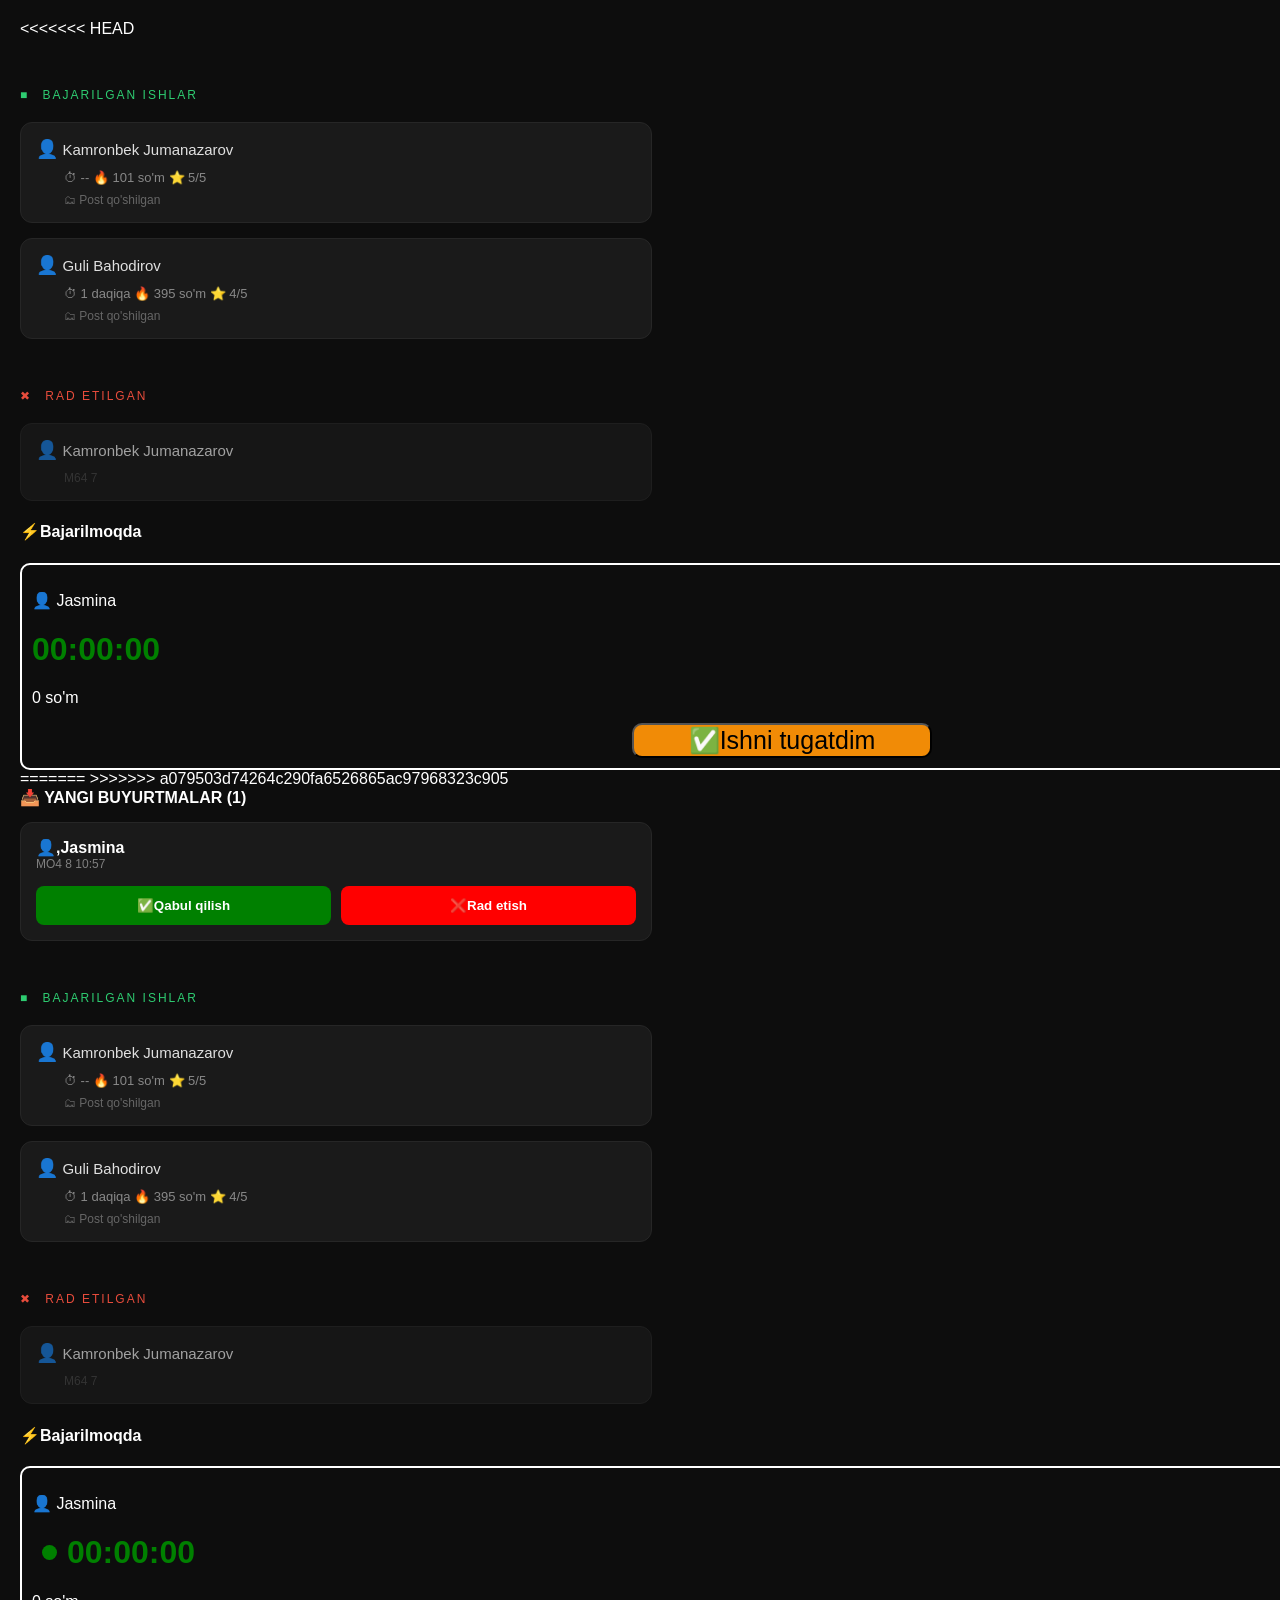
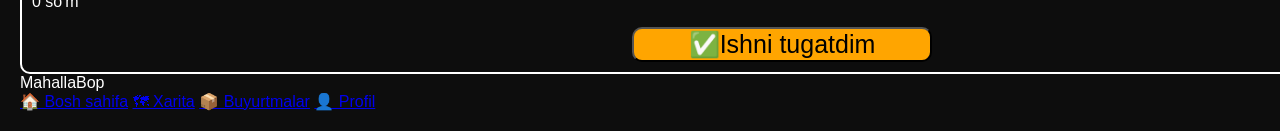
==== commit b57645b7: "Merge branch 'main' of https://github.com/Dilshod966/0701 into Dilnavoz" ====
--- a/BuyurtmaPage.html
+++ b/BuyurtmaPage.html
@@ -1,9 +1,11 @@
 <!DOCTYPE html>
 <html lang="uz">
+
 <head>
     <meta charset="UTF-8">
     <meta name="viewport" content="width=device-width, initial-scale=1.0">
     <title>Buyurtmalar Sahifasi</title>
+<<<<<<< HEAD
     <style>
         /* Umumiy fon va shrift sozlamalari */
         body {
@@ -171,33 +173,105 @@
     </div>
     </div>
 </body>
+=======
+>>>>>>> a079503d74264c290fa6526865ac97968323c905
     <link rel="stylesheet" href="./buyurtmapage.css">
 </head>
 
 <body>
-  <header>
-  <div class="logo">MahallaBop</div>
-
-  <nav>
-    <a href="./HomePage.html">🏠 Bosh sahifa</a>
-    <a href="#">🗺 Xarita</a>
-    <a href="./BuyurtmaPage.html">📦 Buyurtmalar</a>
-    <a href="./ProfilePage.html" class="profil">👤 Profil</a>
-  </nav>
-</header>
-
     <div class="title">📥 YANGI BUYURTMALAR (1)</div>
 
-<div class="card">
-  <div class="user">👤,afchac kjbkjbkj</div>
-  <div class="time">MO4 8 10:57</div>
-
-  <div class="buttons">
-    <button class="button accept">✅Qabul qilish</button>
-    <button class="button reject">❌Rad etish</button>
-  </div>
-</div>
-    
+    <div class="card">
+        <div class="user">👤,Jasmina</div>
+        <div class="time">MO4 8 10:57</div>
+
+        <div class="buttons">
+            <button class="button accept">✅Qabul qilish</button>
+            <button class="button reject">❌Rad etish</button>
+        </div>
+    </div>
+    <div class="container">
+
+        <div class="status-title success">
+            <span style="margin-right: 8px;">■</span> BAJARILGAN ISHLAR
+        </div>
+
+        <div class="card">
+            <div class="user-header">
+                <span class="user-icon">👤</span>
+                <span class="user-name">Kamronbek Jumanazarov</span>
+            </div>
+            <div class="details">
+                <span>⏱ --</span>
+                <span>🔥 101 so'm</span>
+                <span>⭐ 5/5</span>
+            </div>
+            <div class="footer-info">🗂 Post qo'shilgan</div>
+        </div>
+
+        <div class="card">
+            <div class="user-header">
+                <span class="user-icon">👤</span>
+                <span class="user-name">Guli Bahodirov</span>
+            </div>
+            <div class="details">
+                <span>⏱ 1 daqiqa</span>
+                <span>🔥 395 so'm</span>
+                <span>⭐ 4/5</span>
+            </div>
+            <div class="footer-info">🗂 Post qo'shilgan</div>
+        </div>
+
+        <div class="status-title danger">
+            <span style="margin-right: 8px;">✖</span> RAD ETILGAN
+        </div>
+
+        <div class="card rejected-card">
+            <div class="user-header">
+                <span class="user-icon">👤</span>
+                <span class="user-name">Kamronbek Jumanazarov</span>
+            </div>
+            <div class="footer-info" style="color: #444;">M64 7</div>
+        </div>
+
+    </div>
+
 </body>
 
 </html>
+
+<body>
+
+    <h4>⚡Bajarilmoqda</h4>
+    <div class="box">
+        <p id="user"> 👤 Jasmina </p>
+
+        <h1 id="Timer" style="color: green;"><span class="cricle"></span> 00:00:00</h1>
+
+        <p id="money">0 so'm</p>
+        <div style="text-align: center">
+            <button style="background-color: orange; font-size: 25px; width: 300px; border-radius: 10px;">✅Ishni
+                tugatdim</button>
+        </div>
+    </div>
+</body>
+<link rel="stylesheet" href="./buyurtmapage.css">
+</head>
+
+<body>
+    <header>
+        <div class="logo">MahallaBop</div>
+
+        <nav>
+            <a href="./HomePage.html">🏠 Bosh sahifa</a>
+            <a href="#">🗺 Xarita</a>
+            <a href="./BuyurtmaPage.html">📦 Buyurtmalar</a>
+            <a href="./ProfilePage.html" class="profil">👤 Profil</a>
+        </nav>
+    </header>
+
+
+
+</body>
+
+</html>
